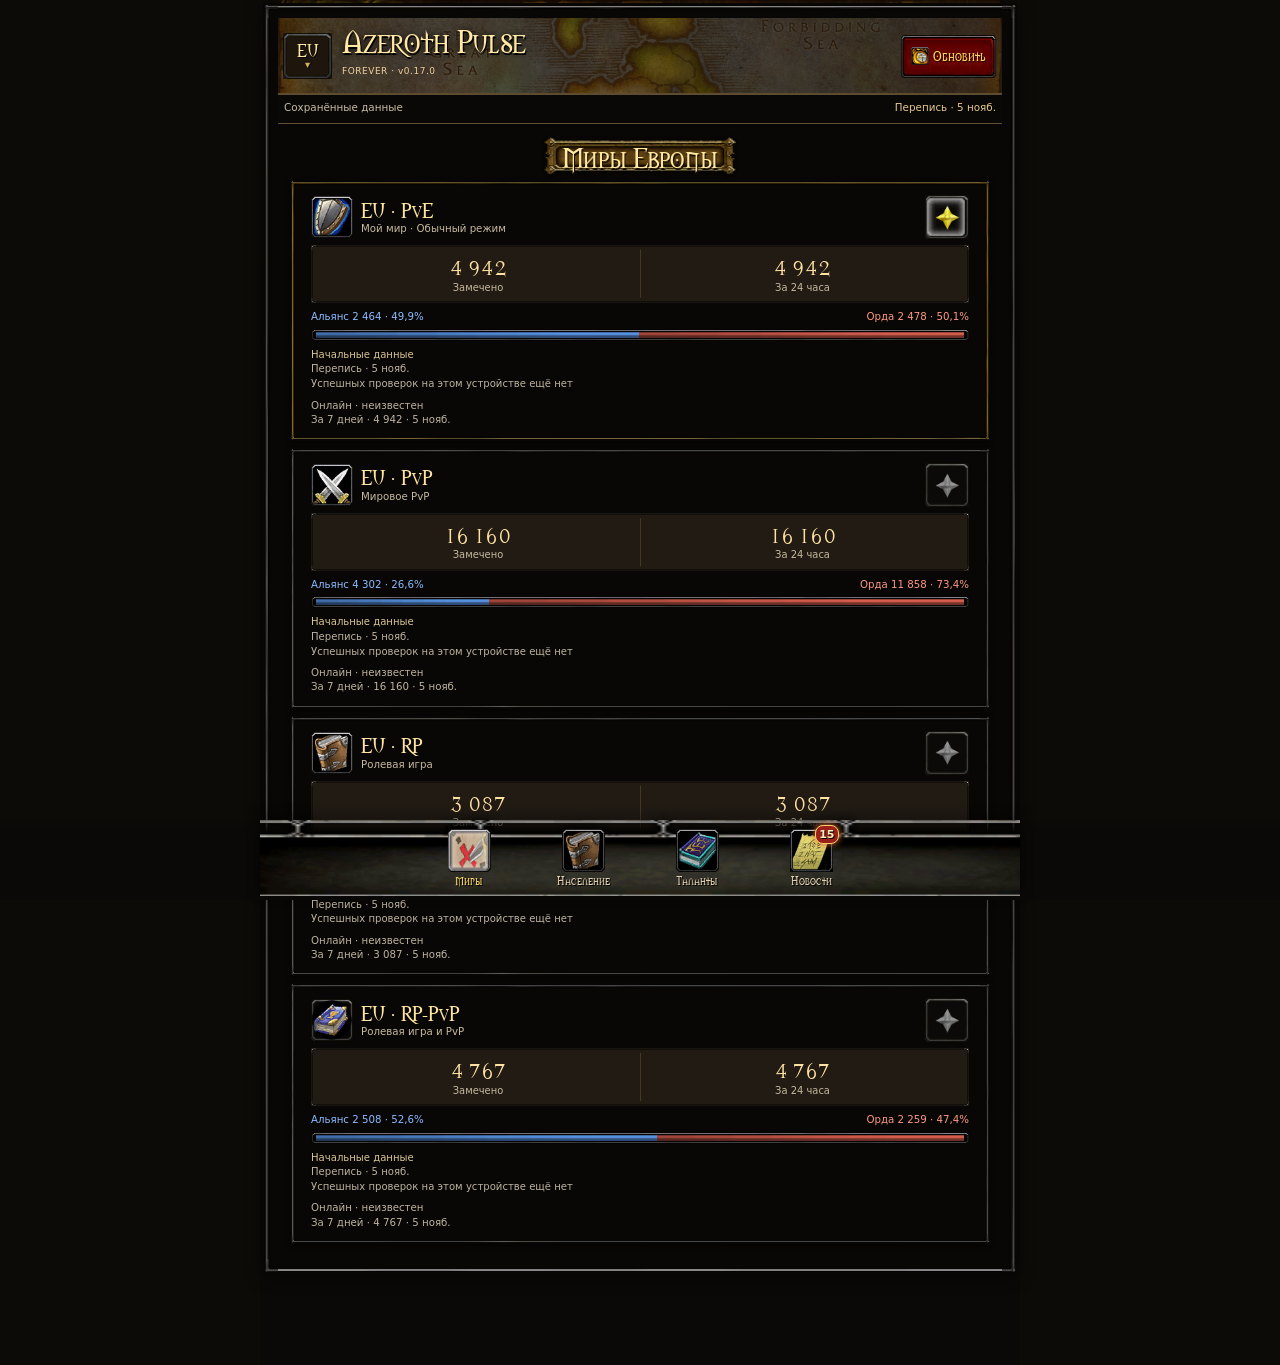
==== app/src/main/assets/ui/index.html @ b0b22b83 "Publish Azeroth Pulse 0.17.0 source and Android workflows" ====
<!doctype html>
<html lang="ru">
<head>
  <meta charset="utf-8">
  <meta name="viewport" content="width=device-width, initial-scale=1, viewport-fit=cover">
  <meta http-equiv="Content-Security-Policy" content="default-src 'none'; script-src 'self'; style-src 'self' 'unsafe-inline'; img-src 'self'; font-src 'self'; connect-src 'self'; base-uri 'none'; form-action 'none'">
  <meta name="theme-color" content="#100d0a">
  <title>Azeroth Pulse</title>
  <link rel="stylesheet" href="theme.css">
  <script defer src="talents.js"></script>
  <script defer src="app.js"></script>
</head>
<body>
  <div id="app" aria-live="off"></div>
  <noscript>Для экрана Azeroth Pulse нужен JavaScript.</noscript>
</body>
</html>
---- app/src/main/assets/ui/theme.css ----
@font-face {
  font-family: AzerothTitle;
  src: url(classic/morpheus.ttf) format('truetype');
  font-weight: 400;
  font-display: swap;
}
:root {
  color-scheme: dark;
  --gold: #ffcf46;
  --light-gold: #ffe8a3;
  --paper: #e7ddc8;
  --dim: #bfb3a0;
  --blue: #8bbcff;
  --red: #ff9981;
  --title: AzerothTitle, Georgia, serif;
  --window: url(classic/window-frame.png) 32 stretch;
  --tooltip: url(classic/tooltip-frame.png) 16 stretch;
  --button-up: url(classic/button-up.png) 6 12 fill stretch;
  --button-down: url(classic/button-down.png) 6 12 fill stretch;
  font: 14px/1.4 system-ui, sans-serif;
}
* { box-sizing: border-box; }
body { margin: 0; color: var(--paper); background: #0d0b08; }
button { font: inherit; color: inherit; cursor: pointer; border: 0; background: none; -webkit-tap-highlight-color: transparent; }
button:focus-visible { outline: 2px solid #f9d88a; outline-offset: 2px; }
button:disabled { cursor: default; }
h1,h2,h3,p { margin: 0; }
small { font-size: .79rem; }
#app { max-width: 760px; margin: auto; min-height: 100vh; padding: 3px 3px 91px; background: linear-gradient(#100b0770,#0b0908 440px),url(classic/azeroth-map.png) center top/auto 480px no-repeat; }
.game-window {
  border: 15px solid transparent; border-image: var(--window);
  background: #17130e url(classic/window-bg.png); background-clip: border-box;
  filter: drop-shadow(0 2px 8px #0009); min-height: calc(100vh - 96px);
}
.window-title {
  display: grid; grid-template-columns: 52px minmax(0,1fr) auto; align-items: center; gap: 7px;
  min-height: 74px; padding: 6px 5px; border-bottom: 2px solid #5e4c31;
  background: linear-gradient(90deg,#1a120b9c,#1a120bbc),url(classic/azeroth-map.png) center 44%/cover;
}
.window-title h1 { color: var(--light-gold); font: 400 clamp(1.35rem,5.8vw,2.16rem)/1.04 var(--title); text-shadow: 1px 2px #000,0 0 7px #000; }
.window-title p { margin-top: 4px; color: #efcea0; font-size: .64rem; letter-spacing: .1em; font-weight: 700; }
.region-toggle {
  display: flex; flex-direction: column; align-items: center; justify-content: center; gap: 2px;
  width: 49px; min-height: 46px; padding: 4px; background: #1e160d url(classic/slot.png) center/100% 100% no-repeat;
  color: var(--light-gold); font: 400 1.22rem/1 var(--title); text-shadow: 1px 1px #000;
}
.region-toggle span:last-child { color: #d8af60; font: .73rem/1 system-ui,sans-serif; }
.region-toggle[aria-expanded=true] { background-image: url(classic/slot-active.png),url(classic/slot.png); }
.region-menu { padding: 6px 8px 0; border-bottom: 1px solid #625031; background: #17130e url(classic/window-bg.png); }
.region-menu > p { color: #e4c88d; font-size: .77rem; text-align: center; }
.red-button,.chips button {
  display: inline-flex; align-items: center; justify-content: center; gap: 4px; min-height: 41px;
  padding: 2px 2px; border: 6px solid transparent; border-inline-width: 10px; border-image: var(--button-up);
  color: #ffda5b; font: 400 .99rem/1.04 var(--title); text-shadow: 1px 1px #260302; white-space: nowrap;
}
.red-button:active,.chips button:active { border-image: var(--button-down); }
.red-button:disabled { border-image: url(classic/button-disabled.png) 6 12 fill stretch; color: #b8ae99; }
.refresh { min-height: 44px; font-size: .91rem; padding-inline: 1px; }
.game-icon { display: block; width: 100%; height: 100%; object-fit: contain; }
.refresh .game-icon { width: 18px; height: 18px; }
.status-line { display: flex; justify-content: space-between; align-items: baseline; flex-wrap: wrap; gap: 2px 7px; min-height: 29px; padding: 5px 6px; border-bottom: 1px solid #625031; color: #c8bba1; background: #191510 url(classic/window-bg.png); font-size: .74rem; }
.status-line span:last-child { color: #e4c88d; }
.app-version { min-height:32px; padding:3px 0; color:#efcea0; font-size:.64rem; letter-spacing:.06em; text-align:left; }
.app-update-notice { margin:4px 5px; padding:5px 8px; border:1px solid #8a6c37; background:#302415; color:#ffdf92; }
.app-update-notice button { min-height:40px; text-align:left; font-size:.85rem; }
.data-freshness { margin:7px 0; color:var(--dim); font-size:.72rem; line-height:1.45; overflow-wrap:anywhere; }
.data-freshness p:first-child { color:#d9c594; }
.dialog-shade { position:fixed; z-index:20; inset:0; display:grid; align-items:center; justify-items:center; padding:12px; background:#000b; }
.app-dialog { width:min(100%,560px); max-height:calc(100dvh - 24px); overflow:auto; padding:8px; }
.dialog-title { display:flex; align-items:center; justify-content:space-between; gap:8px; }
.dialog-title h2,.app-dialog h3 { color:var(--light-gold); font:400 1.5rem/1.2 var(--title); }
.app-dialog h3 { margin-top:12px; }
.app-dialog > p { margin:7px 0; }
.app-release-notes { margin:10px 0; white-space:pre-wrap; overflow-wrap:anywhere; line-height:1.5; }
.dialog-actions { display:flex; flex-wrap:wrap; gap:6px; margin:8px 0; }
.dialog-actions button { min-height:44px; white-space:normal; }
.talent-change-log summary { padding:7px 0; cursor:pointer; color:var(--light-gold); }
.talent-change-log > p { margin:6px 0; }
.talent-change-entry { border-top:1px solid #625031; margin-top:8px; padding-top:8px; overflow-wrap:anywhere; }
.talent-change-entry h3 { color:#e9ca8a; font-size:1rem; }
.talent-change-entry ul { padding-left:20px; margin:7px 0; }
.talent-change-entry li + li { margin-top:6px; }
main { padding: 6px 5px 8px; }
.section-head { text-align: center; padding: 4px 0 2px; }
.section-head h2 {
  display: inline-flex; align-items: center; justify-content: center; min-height: 44px; padding: 5px 22px;
  background: url(classic/gold-title.png) center/100% 100% no-repeat;
  color: var(--light-gold); font: 400 clamp(1.4rem,5.4vw,1.9rem)/1.1 var(--title); text-shadow: 1px 2px #171006;
}
.section-head p { color: #c9b898; font-size: .76rem; margin-top: 2px; }
.chips { display: grid; grid-auto-flow: column; grid-auto-columns: minmax(0,1fr); gap: 2px; margin: 4px 0 7px; padding: 2px; }
.chips button { min-height: 43px; padding-inline: 0; border-inline-width: 7px; font-size: .89rem; filter: brightness(.78); }
.chips button[aria-pressed=true] { color: #fff0a8; border-image: var(--button-down); filter: brightness(1.12); outline: 1px solid #d5a54b77; outline-offset: -3px; }
.panel {
  margin: 0 0 7px; padding: 5px 6px 4px; border: 10px solid transparent; border-image: var(--window);
  background: #141210 url(classic/window-bg.png); background-clip: border-box; filter: drop-shadow(0 2px 2px #0008);
}
.panel.featured { border-image: url(classic/gold-frame.png) 32 stretch; }
.realm-head { display: flex; align-items: center; gap: 8px; padding-bottom: 6px; }
.realm-heading { flex: 1; min-width: 0; }
.realm-heading h3,.roster-title h3 { color: #ffe4a0; font: 400 1.42rem/1.1 var(--title); text-shadow: 1px 2px #090604; }
.realm-heading small { display: block; color: #c7b99e; font-size: .73rem; line-height: 1.25; margin-top: 3px; }
.medal { display: block; flex: 0 0 42px; width: 42px; height: 42px; background: url(classic/slot.png) center/100% 100%; }
.favorite { position: relative; display: grid; place-items: center; flex: 0 0 44px; width: 44px; height: 44px; padding: 7px; background: #0c0a08 url(classic/slot.png) center/100% 100% no-repeat; }
.favorite .game-icon { width: 25px; height: 25px; filter: grayscale(1) brightness(.64); }
.favorite[aria-pressed=true] .game-icon { filter: none; }
.favorite[aria-pressed=true]::after { content: ''; position: absolute; inset: -1px; pointer-events: none; background: url(classic/slot-active.png) center/100% 100% no-repeat; mix-blend-mode: screen; opacity: .72; }
.stat-grid { display: grid; grid-template-columns: repeat(2,minmax(0,1fr)); border: 5px solid transparent; border-image: var(--tooltip); background: #31291e url(classic/tooltip-bg.png); background-blend-mode: multiply; background-clip: border-box; }
.stat { padding: 5px 2px; text-align: center; }
.stat + .stat { border-left: 1px solid #473821; }
.stat strong { display: block; color: #ffe1a2; font: 400 clamp(1.12rem,5.3vw,1.58rem)/1 var(--title); font-variant-numeric: tabular-nums; }
.stat span { display: block; color: #c6b99e; font-size: .71rem; line-height: 1.19; margin-top: 4px; }
.factions { margin-top: 7px; }
.faction-labels { display: flex; justify-content: space-between; flex-wrap: wrap; gap: 3px 5px; font-size: .73rem; }
.alliance { color: var(--blue); }.horde { color: var(--red); }
.meter,.roster-track { display: flex; border: 3px solid transparent; border-inline-width: 5px; border-image: url(classic/status-frame.png) 5 7 fill stretch; margin-top: 4px; background: #080705; }
.meter { height: 12px; }
.meter span,.roster-track span { background-image: url(classic/status-bar.png); background-size: 100% 100%; background-blend-mode: multiply; }
.meter span:first-child { background-color: #62a7ff; }.meter span:last-child { background-color: #f36b57; }
.panel-foot { display: flex; justify-content: space-between; align-items: center; flex-wrap: wrap; gap: 3px; margin-top: 6px; }
.panel-foot small,.fine { color: var(--dim); font-size: .73rem; }
.panel-foot .red-button { min-height: 44px; }
.eyebrow { font-size: .67rem; letter-spacing: .045em; font-weight: 800; }
.roster { list-style: none; padding: 0; margin: 5px 0 0; }
.class-icon { display: block; width: 25px; height: 25px; flex: 0 0 25px; background: url(classic/slot.png) center/100% 100%; }
.class-icon[class*="class-"]:not([class="class-icon"]) { background-image: url(classic/class-atlas.png); background-size: 400% 400%; }
.class-warrior { background-position: 0 0; }.class-mage { background-position: 33.333% 0; }.class-rogue { background-position: 66.667% 0; }.class-druid { background-position: 100% 0; }
.class-hunter { background-position: 0 33.333%; }.class-shaman { background-position: 33.333% 33.333%; }.class-priest { background-position: 66.667% 33.333%; }.class-warlock { background-position: 100% 33.333%; }.class-paladin { background-position: 0 66.667%; }
.roster-title { display: flex; gap: 5px; justify-content: space-between; align-items: baseline; margin: 0 0 3px; }
.roster-title span { text-align: right; font-size: .74rem; color: #d9bd87; }
.roster li { display: flex; align-items: center; gap: 6px; border-bottom: 1px solid #423423; background: #30271d url(classic/tooltip-bg.png); background-blend-mode: multiply; padding: 5px; }
.roster li:nth-child(even) { background-color: #443725; }
.roster-entry { flex: 1; min-width: 0; }
.roster-label { display: flex; gap: 5px; justify-content: space-between; align-items: baseline; font-size: .84rem; }
.roster-label strong { color: #ffda8d; font-variant-numeric: tabular-nums; white-space: nowrap; }
.roster-label small { color: var(--dim); margin-left: 5px; font-size: .71rem; }
.roster-track { height: 9px; margin-top: 2px; border-width: 2px 4px; }
.roster-track span { display: block; height: 100%; }
.estimate { margin-top: 7px; }
.nav { position: fixed; z-index: 5; inset: auto 0 0; padding: 0 3px max(4px,env(safe-area-inset-bottom)); background: linear-gradient(transparent,#0a0907 15%); }
.action-bar {
  isolation: isolate; position: relative; display: flex; justify-content: center; gap: 2px; max-width: 760px; min-height: 76px; margin: auto;
  padding: 6px clamp(8px,3vw,32px) 5px; background: url(classic/menu-bar.png) center/100% 100% no-repeat;
  filter: drop-shadow(0 -3px 6px #000c);
}
.nav button { display: flex; align-items: center; justify-content: center; flex-direction: column; gap: 3px; flex: 1 1 0; min-width: 0; max-width: 112px; min-height: 62px; color: #e1cfae; font: 400 .79rem/1.08 var(--title); text-shadow: 1px 1px #000; padding: 1px 0 2px; }
.action-icon { position: relative; display: block; width: 43px; height: 43px; background-size: cover; background-position: center; background-repeat: no-repeat; filter: brightness(.82); }
.action-icon.icon-worlds { background-image: url(classic/map.png); }
.action-icon.icon-roster { background-image: url(classic/book.png); }
.action-icon.icon-news { background-image: url(classic/news.png); }
.action-icon.icon-talents { background-image: url(classic/talents.png); }
.action-icon:has(.news-badge) { filter: none; }
.news-badge { position: absolute; z-index: 2; top: -4px; right: -6px; display: grid; place-items: center; min-width: 19px; height: 19px; padding: 0 3px; border: 1px solid #ffcf69; border-radius: 8px; background: #9a2119; color: #fff0bc; box-shadow: 0 0 6px #d96c30; font: 700 11px/1 system-ui,sans-serif; }
.news-card h3 { margin: 3px 0; color: #ffe4a0; font: 400 1.37rem/1.13 var(--title); }
.news-summary { margin: 4px 0; }
.news-card button,.translation-panel button { margin-top: 4px; min-height: 44px; }
.news-reader { margin-top: 8px; padding-top: 8px; border-top: 1px solid #5e4c31; }
.article-text { margin: 8px 0 2px; line-height: 1.5; overflow-wrap: anywhere; }
.article-text p,.article-text blockquote { margin: 0 0 .65em; }
.article-text h4 { margin: .75em 0 .35em; color: var(--light-gold); font: 400 1.2rem/1.2 var(--title); }
.article-text blockquote { padding-inline-start: .7em; border-inline-start: 2px solid #765b35; }
.article-text .article-bullet { position: relative; margin-inline-start: 1em; }
.article-bullet::before { content: '•'; position: absolute; left: -.85em; color: #d7b16c; }
.article-bullet[data-depth="1"] { padding-inline-start: 1em; }
.article-bullet[data-depth="2"],.article-bullet[data-depth="3"] { padding-inline-start: 2em; }
.article-bullet[data-depth="1"]::before { left: .15em; }
.article-bullet[data-depth="2"]::before,.article-bullet[data-depth="3"]::before { left: 1.15em; }
.article-row { padding: .3em .45em; background: #2a2016; color: #edcb90; }
.translation-panel small { display: block; color: var(--dim); }
.news-empty { text-align: center; padding: 12px; }
.nav button[aria-current=page] { color: #ffdb69; }
.nav button[aria-current=page] .action-icon { filter: none; }
.nav button[aria-current=page] .action-icon::after { content: ''; position: absolute; inset: -3px; background: url(classic/slot-active.png) center/100% 100% no-repeat; mix-blend-mode: screen; opacity: .6; }
.talent-classes { display: grid; grid-template-columns: repeat(3,minmax(0,1fr)); gap: 4px; margin: 4px 0 8px; }
.talent-classes button,.talent-options button {
  min-height: 42px; padding: 4px; border: 1px solid #53432c; border-radius: 3px;
  background: #231a10 url(classic/window-bg.png); color: #e6d6b7;
}
.talent-classes button { display: flex; flex-direction: column; align-items: center; justify-content: center; gap: 3px; font-size: .77rem; }
.talent-classes button[aria-pressed="true"],.talent-options button[aria-pressed="true"] {
  border-color: #a47a36; background-color: #3b2812; background-blend-mode: screen; color: #ffdf85; box-shadow: inset 0 0 7px #674214;
}
.talent-goals .chips { display: grid; grid-template-columns: repeat(2,minmax(0,1fr)); grid-auto-flow: row; }
.talent-build h3 { font: 400 1.5rem/1.1 var(--title); color: var(--light-gold); margin-bottom: 3px; }
.talent-build header p { color: #d7b770; font-size: .81rem; }
.talent-note { margin: 8px 0; }
.talent-options { display: grid; gap: 4px; margin-top: 8px; }
.talent-options button { text-align: left; padding: 5px 8px; }
.talent-options small { color: #d7b770; margin-left: .3em; }
.talent-level { display: flex; align-items: center; justify-content: space-between; flex-wrap: wrap; gap: 6px; margin: 8px 0; padding-top: 8px; border-top: 1px solid #5e4c31; }
.talent-stepper { display: inline-flex; gap: 4px; }
.talent-stepper button,.talent-stepper select {
  min-width: 42px; min-height: 42px; border: 1px solid #765e39; border-radius: 3px; background: #20170d; color: #ffe49c; font: 700 1rem system-ui,sans-serif; text-align: center;
}
.talent-stepper button:disabled { opacity: .48; }
.talent-next { display: grid; gap: 5px; }
.talent-step { display: flex; align-items: center; gap: 8px; padding: 5px; background: #2b1d10; border: 1px solid #654b2a; border-radius: 3px; text-align: left; }
.talent-step small,.talent-tip small { display: block; color: var(--dim); }
.talent-step em { color: #ffcc70; font-style: normal; white-space: nowrap; }
.talent-tree .chips button { flex-direction: column; gap: 2px; white-space: normal; font-size: .88rem; }
.talent-tree .chips small { color: #ffe2a0; }
.talent-grid {
  --row-height: 51px;
  display: grid; position: relative; isolation: isolate; grid-template-columns: 22px repeat(4,minmax(0,1fr)); grid-template-rows: repeat(var(--rows),var(--row-height));
  margin: 0 auto; max-width: 400px; background: radial-gradient(ellipse at top,#423019,#1a120b 75%);
  border: 1px solid #523f27; border-radius: 3px;
}
.talent-grid svg { position: absolute; pointer-events: none; inset: 0 0 0 22px; width: calc(100% - 22px); height: 100%; z-index: -1; }
.talent-grid path { fill: none; stroke: #796344; stroke-width: 2; vector-effect: non-scaling-stroke; }
.talent-grid path.learned { stroke: #deb564; }
.talent-tier { grid-column: 1; grid-row: var(--row); place-self: center; color: #cab489; font-size: .7rem; }
.talent-node {
  position: relative; grid-column: var(--col); grid-row: var(--row); place-self: center;
  display: grid; place-items: center; width: 44px; height: 44px; padding: 2px; border: 2px solid #5a5040; border-radius: 4px; background: #130e09;
}
.talent-sprite {
  display: block; flex: 0 0 34px; width: 34px; height: 34px; background: url(classic/talent-atlas.png) no-repeat;
  background-size: var(--atlas-cols) var(--atlas-rows); background-position: var(--icon-x) var(--icon-y); border-radius: 2px;
}
.talent-sprite.empty { background: url(classic/slot.png) center/cover; }
.talent-node:not(.learned):not(.up-next) .talent-sprite { filter: grayscale(.86) brightness(.65); }
.talent-node.learned { border-color: #d3a54e; }
.talent-node.up-next,.talent-node[aria-pressed="true"] { outline: 2px solid #fff0ae; outline-offset: 1px; }
.talent-rank { position: absolute; right: -2px; bottom: -2px; padding: 0 2px; border: 1px solid #665337; background: #110d08; color: #e2cfad; font: 700 10px/1.2 system-ui,sans-serif; }
.talent-node.learned .talent-rank { color: #ffe088; }
.talent-tip { margin-top: 7px; padding: 7px; border: 1px solid #725631; background: #21170e; }
.talent-tip strong { color: #ffe29a; }
.talent-tip p,.talent-hint { margin-top: 4px; }
.talent-effect { margin-top: 7px; }
.talent-effect + .talent-effect { padding-top: 6px; border-top: 1px solid #503d24; }
.talent-effect p { margin-top: 2px; white-space: pre-line; overflow-wrap: anywhere; }
.talent-path { margin-top: 8px; }
.talent-path summary,.talent-popularity summary { min-height: 36px; padding: 7px 2px; color: #ffe29a; cursor: pointer; }
.talent-path ol,.talent-popularity ul { list-style: none; margin: 5px 0; padding: 0; }
.talent-path li,.talent-popularity li { display: flex; align-items: baseline; gap: 6px; justify-content: space-between; padding: 4px 3px; border-top: 1px solid #503d24; }
.talent-path li > span { color: #d9b875; min-width: 1.5em; }
.talent-path li > strong { flex: 1; }
.talent-path li.up-next { background: #3c2a13; }
.talent-popularity b { color: #ffd981; flex: 0 0 auto; }
@media (min-width: 600px) { main { padding-inline: 12px; } .panel { padding-inline: 11px; } }
@media (max-width: 350px) {
  .game-window { border-width: 11px; }
  .window-title { grid-template-columns: 43px minmax(0,1fr) auto; gap: 6px; padding-inline: 3px; }
  .region-toggle { width: 43px; min-height: 44px; }
  .refresh { border-inline-width: 6px; }
  main { padding-inline: 3px; }
  .panel { border-width: 8px; padding-inline: 4px; }
  .chips { padding: 0; }
  .chips button { font-size: .81rem; border-inline-width: 5px; }
  .action-icon { width: 38px; height: 38px; }
  .nav button { font-size: .71rem; }
}
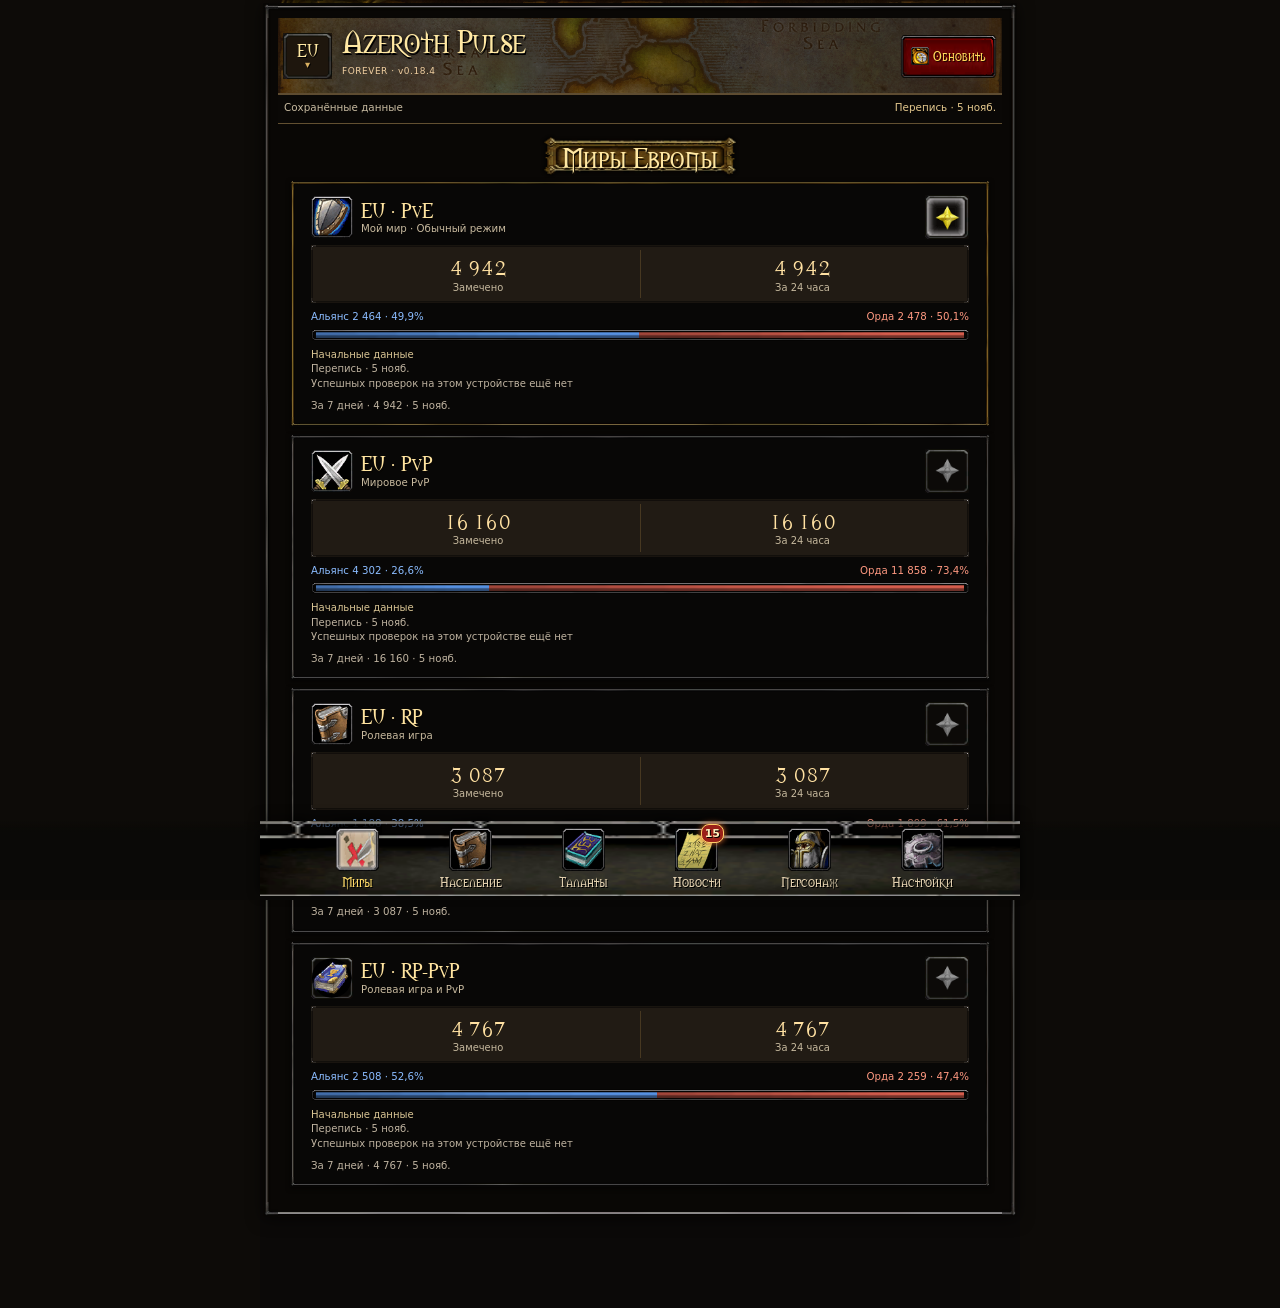
==== commit 252cbeb0: "Release Azeroth Pulse for WoW Forever 0.18.4" ====
--- a/app/src/main/assets/ui/index.html
+++ b/app/src/main/assets/ui/index.html
@@ -7,6 +7,7 @@
   <meta name="theme-color" content="#100d0a">
   <title>Azeroth Pulse</title>
   <link rel="stylesheet" href="theme.css">
+  <script defer src="profile.js"></script>
   <script defer src="talents.js"></script>
   <script defer src="app.js"></script>
 </head>
--- a/app/src/main/assets/ui/theme.css
+++ b/app/src/main/assets/ui/theme.css
@@ -37,6 +37,7 @@
   min-height: 74px; padding: 6px 5px; border-bottom: 2px solid #5e4c31;
   background: linear-gradient(90deg,#1a120b9c,#1a120bbc),url(classic/azeroth-map.png) center 44%/cover;
 }
+.window-title.personal-title { grid-template-columns:minmax(0,1fr) auto; padding-inline:8px; }
 .window-title h1 { color: var(--light-gold); font: 400 clamp(1.35rem,5.8vw,2.16rem)/1.04 var(--title); text-shadow: 1px 2px #000,0 0 7px #000; }
 .window-title p { margin-top: 4px; color: #efcea0; font-size: .64rem; letter-spacing: .1em; font-weight: 700; }
 .region-toggle {
@@ -139,16 +140,19 @@
 .estimate { margin-top: 7px; }
 .nav { position: fixed; z-index: 5; inset: auto 0 0; padding: 0 3px max(4px,env(safe-area-inset-bottom)); background: linear-gradient(transparent,#0a0907 15%); }
 .action-bar {
-  isolation: isolate; position: relative; display: flex; justify-content: center; gap: 2px; max-width: 760px; min-height: 76px; margin: auto;
-  padding: 6px clamp(8px,3vw,32px) 5px; background: url(classic/menu-bar.png) center/100% 100% no-repeat;
+  isolation: isolate; position: relative; display: flex; justify-content: center; gap: 1px; max-width: 760px; min-height: 72px; margin: auto;
+  padding: 6px clamp(2px,1.4vw,22px) 5px; background: url(classic/menu-bar.png) center/100% 100% no-repeat;
   filter: drop-shadow(0 -3px 6px #000c);
 }
-.nav button { display: flex; align-items: center; justify-content: center; flex-direction: column; gap: 3px; flex: 1 1 0; min-width: 0; max-width: 112px; min-height: 62px; color: #e1cfae; font: 400 .79rem/1.08 var(--title); text-shadow: 1px 1px #000; padding: 1px 0 2px; }
-.action-icon { position: relative; display: block; width: 43px; height: 43px; background-size: cover; background-position: center; background-repeat: no-repeat; filter: brightness(.82); }
+.nav button { display: flex; align-items: center; justify-content: center; flex-direction: column; gap: 4px; flex: 1 1 0; min-width: 0; max-width: 112px; min-height: 59px; color: #e1cfae; font: 400 clamp(9px,2.75vw,13px)/1.1 var(--title); text-shadow: 1px 1px #000; padding: 1px 0 2px; }
+.nav button > span:last-child { white-space:nowrap; }
+.action-icon { position: relative; display: block; width: clamp(34px,9.7vw,43px); aspect-ratio:1; background-size: cover; background-position: center; background-repeat: no-repeat; filter: brightness(.82); }
 .action-icon.icon-worlds { background-image: url(classic/map.png); }
 .action-icon.icon-roster { background-image: url(classic/book.png); }
 .action-icon.icon-news { background-image: url(classic/news.png); }
 .action-icon.icon-talents { background-image: url(classic/talents.png); }
+.action-icon.icon-character { background-image:url(classic/character.png); }
+.action-icon.icon-settings { background-image:url(classic/settings.png); }
 .action-icon:has(.news-badge) { filter: none; }
 .news-badge { position: absolute; z-index: 2; top: -4px; right: -6px; display: grid; place-items: center; min-width: 19px; height: 19px; padding: 0 3px; border: 1px solid #ffcf69; border-radius: 8px; background: #9a2119; color: #fff0bc; box-shadow: 0 0 6px #d96c30; font: 700 11px/1 system-ui,sans-serif; }
 .news-card h3 { margin: 3px 0; color: #ffe4a0; font: 400 1.37rem/1.13 var(--title); }
@@ -247,6 +251,86 @@
   .panel { border-width: 8px; padding-inline: 4px; }
   .chips { padding: 0; }
   .chips button { font-size: .81rem; border-inline-width: 5px; }
-  .action-icon { width: 38px; height: 38px; }
-  .nav button { font-size: .71rem; }
-}
+}
+.text-button { color:#efcf8d; min-height:44px; padding:6px; text-decoration:underline; white-space:normal; }
+.unread-label { display:inline-block; color:#ffe18c; font-size:.76rem; padding:2px 5px; border:1px solid #8a662e; }
+.news-save { margin-left:5px; font-size:.82rem; }
+.settings-panel .chips { grid-auto-flow:row; grid-template-columns:repeat(2,minmax(0,1fr)); }
+.app-dialog h3,.settings-panel h3 { margin:8px 0 6px; }
+.app-dialog progress { width:100%; height:18px; accent-color:#c89e42; }
+.character-card h3,.character-search h3 { font:400 1.5rem/1.2 var(--title); color:var(--light-gold); overflow-wrap:anywhere; }
+.character-identity { display:flex; align-items:center; gap:10px; margin-bottom:8px; }
+.character-identity > div { min-width:0; }
+.character-avatar { flex:0 0 64px; width:64px; height:64px; border:2px solid #9e7a3e; background:#22180f; }
+.character-identity p { font-size:.84rem; margin-top:3px; }
+.character-guild { color:#dbb9ef; margin-bottom:7px; overflow-wrap:anywhere; }
+.character-search label { display:block; font-size:.85rem; margin-bottom:4px; }
+.character-search-row { display:flex; flex-wrap:wrap; gap:6px; margin:6px 0; }
+.character-search-row input { width:100%; min-width:0; min-height:46px; border:1px solid #ae8645; background:#130e09; color:#f1e2c7; border-radius:3px; padding:8px; font:inherit; }
+.character-search-row button { flex:1; }
+.character-result { display:flex; align-items:center; gap:8px; width:100%; text-align:left; border-top:1px solid #685130; padding:9px 2px; min-height:64px; }
+.character-result img { flex:0 0 44px; border:1px solid #806437; }
+.character-result span { min-width:0; overflow-wrap:anywhere; }
+.character-result strong,.character-result small,.character-list small { display:block; }
+.character-result small { color:var(--dim); margin-top:4px; }
+.character-error { color:#ffb19a; overflow-wrap:anywhere; }
+.character-list { display:flex; gap:5px; overflow:auto; padding:5px 0; }
+.character-list button { flex:0 0 auto; max-width:85%; min-height:52px; padding:6px 10px; background:#2c2115; border:1px solid #785d35; text-align:left; }
+.character-list button[aria-pressed=true] { border-color:#ffcf69; color:var(--light-gold); }
+.character-level { color:#e8c583; font-size:.85rem; margin-bottom:8px; }
+.paper-doll {
+  --gear-size: clamp(36px,11vw,48px);
+  display:grid; grid-template-columns:var(--gear-size) minmax(0,1fr) var(--gear-size);
+  gap:5px; padding:6px; border:1px solid #81623b;
+  background:#160f09 url(classic/window-bg.png); box-shadow:inset 0 0 0 2px #0b0704;
+}
+.gear-rail { display:grid; gap:4px; }
+.character-stage {
+  position:relative; min-width:0; border:1px solid #62492a; overflow:hidden;
+  background:radial-gradient(ellipse at 50% 38%,#8b6638 0%,#41301e 50%,#130e0a 88%);
+  box-shadow:inset 0 0 12px 4px #130d08;
+}
+.character-render { position:absolute; inset:0; width:100%; height:100%; padding:8px 4px; object-fit:contain; filter:drop-shadow(2px 4px 4px #0d0806); }
+.character-render.render-portrait { inset:50% auto auto 50%; width:64%; height:auto; max-width:100px; padding:0; transform:translate(-50%,-50%); }
+.gear-slot {
+  --item-color:#827157;
+  position:relative; display:grid; place-items:center; width:var(--gear-size); height:var(--gear-size);
+  padding:3px; overflow:hidden; border:1px solid #65503a; border-radius:3px;
+  background:#0c0907 url(classic/slot.png) center/100% 100% no-repeat;
+}
+.gear-slot .game-icon { width:62%; height:62%; object-fit:contain; opacity:.42; filter:grayscale(1); }
+.gear-slot.equipped { border-color:var(--item-color); }
+.gear-slot[aria-pressed=true] { outline:2px solid #f9d88a; outline-offset:-2px; }
+.gear-slot .gear-icon { position:absolute; inset:2px; display:block; width:calc(100% - 4px); height:calc(100% - 4px); border-radius:2px; object-fit:cover; }
+.gear-slot .gear-icon[hidden] { display:none; }
+.gear-slot.has-transmog::after { content:''; position:absolute; top:3px; right:3px; width:7px; height:7px; border:1px solid #3e1455; border-radius:50%; background:#e3a7ff; }
+.gear-transmog { color:#e3b5ff; font-size:.86rem; }
+.gear-note { grid-column:1/-1; text-align:center; }
+.gear-weapons { grid-column:1/-1; display:flex; flex-wrap:wrap; justify-content:center; gap:5px; }
+#gear-tooltip { grid-column:1/-1; }
+#gear-tooltip:empty { display:none; }
+.quality-poor { --item-color:#9d9d9d; }
+.quality-common { --item-color:#fff2d9; }
+.quality-uncommon { --item-color:#62d455; }
+.quality-rare { --item-color:#78b5ff; }
+.quality-epic { --item-color:#c99bff; }
+.quality-legendary { --item-color:#ff9d43; }
+.quality-artifact,.quality-heirloom { --item-color:#e6c27f; }
+.gear-tooltip { padding:7px; border:1px solid #9c7b45; background:#110d09 url(classic/tooltip-bg.png); box-shadow:inset 0 0 0 2px #070503; overflow-wrap:anywhere; scroll-margin-bottom:96px; }
+.gear-tooltip-title { display:flex; justify-content:space-between; align-items:center; gap:8px; }
+.gear-tooltip-title strong { color:var(--item-color,#f7e0a0); }
+.gear-tooltip-title button { min-width:36px; min-height:36px; font-size:1.25rem; color:#f0c774; }
+.gear-bonus { color:#91df78; font-size:.86rem; }
+.character-attributes { margin-top:8px; padding:7px; border:1px solid #755630; background:#21170d url(classic/window-bg.png); }
+.character-card .character-attributes h3 { font-size:1.12rem; }
+.attribute-groups { display:grid; grid-template-columns:repeat(auto-fit,minmax(min(100%,max(110px,8rem)),1fr)); gap:8px; }
+.attribute-groups h4 { margin:5px 0 0; color:#e7bc77; font-size:.84rem; }
+.attribute-groups .character-data { margin:4px 0 0; font-size:.82rem; }
+.attribute-groups .character-data li { padding:3px 1px; }
+.character-data { list-style:none; margin:5px 0; padding:0; }
+.character-data li { display:flex; align-items:baseline; justify-content:space-between; gap:8px; padding:6px 2px; border-top:1px solid #503d24; }
+.character-data li span { min-width:0; overflow-wrap:anywhere; }
+.character-data b { color:var(--light-gold); flex-shrink:0; }
+.character-footer { display:flex; align-items:center; flex-wrap:wrap; justify-content:space-between; gap:6px; margin-top:8px; }
+.character-manage { display:flex; flex-wrap:wrap; justify-content:space-between; gap:5px; margin:10px 0; }
+@media (prefers-reduced-motion:reduce) { * { scroll-behavior:auto !important; } }
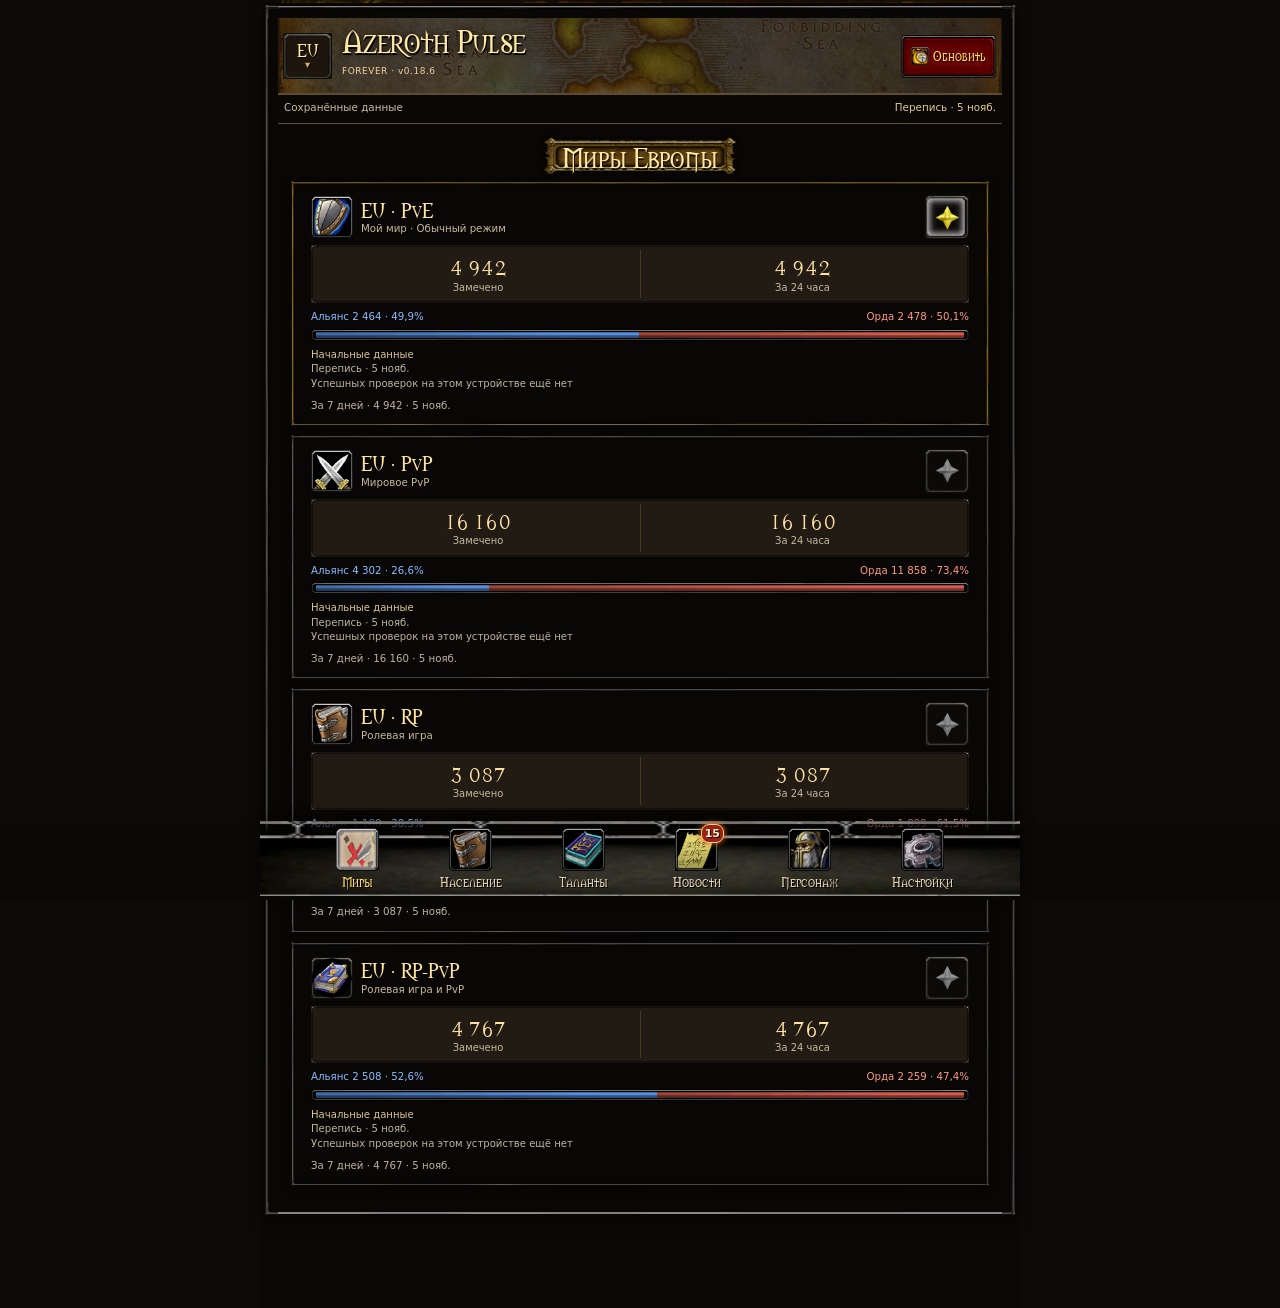
==== commit 4a32f8a6: "Release Azeroth Pulse 0.18.6 with five themes" ====
--- a/app/src/main/assets/ui/index.html
+++ b/app/src/main/assets/ui/index.html
@@ -7,6 +7,7 @@
   <meta name="theme-color" content="#100d0a">
   <title>Azeroth Pulse</title>
   <link rel="stylesheet" href="theme.css">
+  <link rel="stylesheet" href="appearance.css">
   <script defer src="profile.js"></script>
   <script defer src="talents.js"></script>
   <script defer src="app.js"></script>
--- a/app/src/main/assets/ui/appearance.css
+++ b/app/src/main/assets/ui/appearance.css
@@ -0,0 +1,184 @@
+.theme-options { display:grid; grid-template-columns:repeat(auto-fit,minmax(min(100%,130px),1fr)); gap:6px; margin:4px 0 12px; }
+.theme-choice {
+  display:grid; grid-template-columns:28px minmax(0,1fr); align-items:center; gap:7px; min-height:62px;
+  padding:7px; border:1px solid #65513b; border-radius:6px; background:#231b13; text-align:left; overflow-wrap:anywhere;
+}
+.theme-choice strong,.theme-choice small { display:block; }
+.theme-choice strong { font-size:.91rem; }
+.theme-choice small { color:var(--dim); font-size:.72rem; line-height:1.25; }
+.theme-choice[aria-pressed=true] { border-color:var(--gold); outline:1px solid var(--gold); outline-offset:-2px; }
+.theme-swatch { width:28px; height:28px; border:1px solid var(--swatch-accent); border-radius:5px; background:linear-gradient(135deg,var(--swatch-page) 54%,var(--swatch-accent) 55% 70%,var(--swatch-card) 71%); }
+.theme-choice[data-value=classic] { --swatch-page:#1d130c; --swatch-card:#4d2312; --swatch-accent:#d1a95b; }
+.theme-choice[data-value=royal] { --swatch-page:#10141b; --swatch-card:#292e37; --swatch-accent:#e8c579; }
+.theme-choice[data-value=modern] { --swatch-page:#101522; --swatch-card:#253554; --swatch-accent:#a294f1; }
+.theme-choice[data-value=parchment] { --swatch-page:#fff7e5; --swatch-card:#ead8b4; --swatch-accent:#805928; }
+.theme-choice[data-value=contrast] { --swatch-page:#000; --swatch-card:#202020; --swatch-accent:#ffdf5d; }
+
+[data-theme] {
+  --theme-page:#10141e; --theme-card:#192230; --theme-inset:#222d3d; --theme-active:#302955;
+  --theme-border:#46536a; --theme-line:#394657; --theme-stage:#354663;
+  --paper:#f1f4fa; --dim:#c4cedd; --gold:#b8aaff; --light-gold:#ded6ff; --blue:#86baff; --red:#ffa0aa;
+  --title:system-ui,sans-serif;
+  --theme-radius:14px;
+}
+[data-theme=royal] {
+  --theme-page:#0c1015; --theme-card:#171c23; --theme-inset:#21262e; --theme-active:#30291e;
+  --theme-border:#806b47; --theme-line:#41454c; --theme-stage:#434352;
+  --paper:#f4f0e7; --dim:#c5c8ce; --gold:#e7be6b; --light-gold:#f4dc9a;
+  --title:Georgia,serif; --theme-radius:10px;
+}
+[data-theme=parchment] {
+  color-scheme:light;
+  --theme-page:#efe1c5; --theme-card:#fff8e8; --theme-inset:#f4e6cb; --theme-active:#e9d5af;
+  --theme-border:#a08454; --theme-line:#cab58e; --theme-stage:#71614e;
+  --paper:#2b2217; --dim:#544634; --gold:#795017; --light-gold:#65400e; --blue:#174f87; --red:#922b38;
+  --title:Georgia,serif; --theme-radius:8px;
+}
+[data-theme=contrast] {
+  --theme-page:#000; --theme-card:#101010; --theme-inset:#171717; --theme-active:#26220f;
+  --theme-border:#adb7bf; --theme-line:#737b84; --theme-stage:#363636;
+  --paper:#fff; --dim:#edf2f6; --gold:#ffdf5d; --light-gold:#fff3ad; --blue:#9bd7ff; --red:#ffa7ad;
+  --theme-radius:4px;
+}
+
+[data-theme] body { background:var(--theme-page); }
+[data-theme] #app { padding:0 0 85px; background:var(--theme-page); }
+[data-theme] .game-window { border:0; background:transparent; filter:none; }
+[data-theme] main { padding:8px clamp(9px,2.8vw,18px) 10px; }
+[data-theme] .window-title {
+  grid-template-columns:auto minmax(0,1fr) auto; gap:7px; min-height:72px; padding:8px clamp(9px,2.8vw,18px);
+  border-bottom:1px solid var(--theme-line); background:var(--theme-card);
+}
+[data-theme] .window-title.personal-title { grid-template-columns:minmax(0,1fr) auto; }
+[data-theme] .window-title h1 { color:var(--paper); font-weight:750; font-size:clamp(1rem,4.8vw,1.9rem); text-shadow:none; }
+[data-theme] .app-version { color:var(--dim); letter-spacing:.035em; }
+[data-theme] .region-toggle {
+  flex-direction:row; gap:4px; width:auto; min-width:44px; min-height:44px; padding:5px;
+  border:1px solid var(--theme-border); border-radius:9px; background:var(--theme-inset); color:var(--paper);
+  font:700 .9rem/1 system-ui,sans-serif; text-shadow:none;
+}
+[data-theme] .region-toggle span:last-child { color:var(--light-gold); }
+[data-theme] :is(.region-menu,.status-line) { padding-inline:clamp(9px,2.8vw,18px); border-color:var(--theme-line); background:var(--theme-card); color:var(--dim); }
+[data-theme] :is(.region-menu > p,.status-line span:last-child,.app-version,.data-freshness p:first-child,.section-head p,.realm-heading small,.stat span,.roster-title span,.talent-build header p,.talent-options small,.talent-tier) { color:var(--dim); }
+[data-theme] .status-line { padding-block:7px; }
+[data-theme] .section-head { padding:2px 0 10px; text-align:left; }
+[data-theme] .section-head h2 {
+  min-height:34px; padding:3px 0; background:none; color:var(--paper); font-weight:750; text-shadow:none;
+}
+[data-theme=royal] .window-title {
+  background:linear-gradient(90deg,#14274de8,#101319f5 48%,#461b24e6),url(classic/azeroth-map.png) center/cover;
+}
+[data-theme=royal] .window-title h1 { color:var(--light-gold); }
+[data-theme=royal] .window-brand { min-width:0; text-align:center; }
+[data-theme=royal] .section-head { text-align:center; }
+[data-theme=royal] .section-head h2 {
+  min-height:36px; padding:4px 17px; border:1px solid var(--theme-border); border-inline-width:3px;
+  border-radius:7px; background:var(--theme-inset); color:var(--light-gold);
+}
+[data-theme=parchment] .window-title {
+  background:linear-gradient(90deg,#f5ead5d9,#fff7e7ee),url(classic/parchment.png) center/cover;
+}
+[data-theme=parchment] .section-head { border-bottom:1px solid var(--theme-border); margin-bottom:9px; padding-bottom:6px; }
+[data-theme=contrast] .section-head { border-inline-start:4px solid var(--gold); padding-inline-start:8px; margin-bottom:8px; }
+
+[data-theme] :is(.red-button,.chips button) {
+  min-height:44px; padding:6px 8px; border:1px solid var(--theme-border); border-radius:8px;
+  background:var(--theme-inset); color:var(--light-gold); font:650 .83rem/1.18 system-ui,sans-serif; text-shadow:none;
+  white-space:normal; filter:none;
+}
+[data-theme] .refresh { padding-inline:6px; gap:4px; }
+[data-theme] .refresh .game-icon { width:16px; height:16px; flex:0 0 16px; }
+[data-theme=royal] .refresh { border-color:var(--gold); }
+[data-theme=modern] .refresh { background:var(--theme-active); }
+[data-theme] :is(.red-button:active,.chips button:active,.chips button[aria-pressed=true],.region-toggle[aria-expanded=true]) {
+  border:1px solid var(--gold); background:var(--theme-active); color:var(--light-gold); outline:0; filter:none;
+}
+[data-theme] .red-button:disabled { border:1px solid var(--theme-border); color:var(--dim); opacity:.64; }
+[data-theme] .chips button { overflow-wrap:anywhere; }
+[data-theme] :is(button,summary,input,select):focus-visible { outline:2px solid var(--gold); outline-offset:2px; }
+[data-theme=contrast] :is(.red-button,.chips button,.region-toggle) { border-width:2px; }
+
+[data-theme] .panel {
+  margin-bottom:10px; padding:11px; border:1px solid var(--theme-border); border-radius:var(--theme-radius);
+  background:var(--theme-card); filter:none;
+}
+[data-theme] .panel.featured { border-color:var(--gold); border-image:none; }
+[data-theme] .realm-head { padding-bottom:10px; gap:10px; }
+[data-theme] :is(.realm-heading h3,.roster-title h3,.news-card h3,.talent-build h3) { color:var(--paper); font-weight:750; text-shadow:none; }
+[data-theme] :is(.medal,.favorite) { border:1px solid var(--theme-border); border-radius:9px; background:var(--theme-inset); color:var(--light-gold); }
+[data-theme] .medal { display:grid; place-items:center; }
+[data-theme] .medal .game-icon { width:27px; height:27px; }
+[data-theme=royal] .medal .game-icon { width:36px; height:36px; }
+[data-theme] .pve .medal { color:var(--blue); }
+[data-theme] .favorite[aria-pressed=true] { border-color:var(--gold); color:var(--gold); }
+[data-theme] .favorite[aria-pressed=true] svg { fill:currentColor; }
+[data-theme] .favorite .game-icon { filter:none; }
+[data-theme] .favorite[aria-pressed=true]::after { content:none; }
+[data-theme] .stat-grid { border:1px solid var(--theme-line); border-radius:10px; background:var(--theme-inset); }
+[data-theme] .stat { padding:10px 3px; }
+[data-theme] .stat + .stat { border-color:var(--theme-line); }
+[data-theme] .stat strong { color:var(--paper); font-weight:750; }
+[data-theme=royal] .stat:first-child strong { color:var(--light-gold); }
+[data-theme] .factions { margin-top:10px; }
+[data-theme] :is(.meter,.roster-track) { border:0; border-radius:8px; background:var(--theme-inset); overflow:hidden; }
+[data-theme] :is(.meter,.roster-track) span { background-image:none; }
+[data-theme] .meter span:first-child { background-color:#3888eb; }
+[data-theme] .meter span:last-child { background-color:#e25563; }
+[data-theme] .panel > .data-freshness { padding-top:7px; border-top:1px solid var(--theme-line); }
+[data-theme] .roster li { background:var(--theme-inset); border-color:var(--theme-line); padding:6px; }
+[data-theme] .roster li:nth-child(even) { background:var(--theme-card); }
+[data-theme] :is(.roster-label strong,.character-data b) { color:var(--paper); }
+
+[data-theme] .nav { padding:0 3px max(4px,env(safe-area-inset-bottom)); background:var(--theme-page); }
+[data-theme] .action-bar {
+  gap:2px; min-height:66px; padding:3px; border:1px solid var(--theme-line); border-radius:12px;
+  background:var(--theme-card); filter:none;
+}
+[data-theme] .nav button {
+  min-height:57px; padding:3px 0; border-radius:8px; color:var(--dim);
+  font:600 clamp(8.5px,2.35vw,12px)/1.15 system-ui,sans-serif; text-shadow:none;
+}
+[data-theme] .nav button[aria-current=page] { color:var(--light-gold); background:var(--theme-active); box-shadow:inset 0 2px var(--gold); }
+[data-theme] .nav button > span:last-child { max-width:100%; white-space:normal; overflow-wrap:anywhere; text-align:center; }
+[data-theme] .nav button .action-icon { width:24px; background:none; filter:none; }
+[data-theme] .nav button[aria-current=page] .action-icon::after { content:none; }
+[data-theme] .news-badge { top:-5px; right:-8px; }
+[data-theme=contrast] .nav button { border:1px solid var(--theme-line); }
+[data-theme=contrast] .nav button[aria-current=page] { border-color:var(--gold); }
+
+[data-theme] :is(.theme-choice,.talent-classes button,.talent-options button,.talent-stepper button,.talent-stepper select,.talent-step,.talent-tip,.character-list button,.character-search-row input,.app-update-notice,.gear-tooltip,.character-attributes,.article-row) {
+  border-color:var(--theme-border); background:var(--theme-inset); color:var(--paper); box-shadow:none;
+}
+[data-theme] :is(.theme-choice[aria-pressed=true],.talent-classes button[aria-pressed=true],.talent-options button[aria-pressed=true],.character-list button[aria-pressed=true],.talent-path li.up-next) {
+  border-color:var(--gold); background:var(--theme-active); color:var(--light-gold); box-shadow:none;
+}
+[data-theme] :is(.text-button,.talent-tip strong,.talent-step em,.talent-tree .chips small,.talent-path summary,.talent-popularity summary,.talent-path li > span,.talent-popularity b,.talent-change-entry h3,.character-level,.attribute-groups h4,.gear-tooltip-title button) { color:var(--light-gold); }
+[data-theme] :is(.talent-level,.talent-change-entry,.talent-effect + .talent-effect,.talent-path li,.talent-popularity li,.character-data li,.character-result,.news-reader,.article-text blockquote) { border-color:var(--theme-line); }
+[data-theme] .talent-grid { border-color:var(--theme-line); background:var(--theme-inset); }
+[data-theme] .talent-grid path { stroke:var(--theme-border); }
+[data-theme] .talent-grid path.learned { stroke:var(--gold); }
+[data-theme] .talent-node { border-color:var(--theme-border); background:var(--theme-page); }
+[data-theme] .talent-node.learned { border-color:var(--gold); }
+[data-theme] :is(.talent-node.up-next,.talent-node[aria-pressed=true]) { outline-color:var(--gold); }
+[data-theme] .talent-rank { border-color:var(--theme-border); background:var(--theme-inset); color:var(--paper); }
+[data-theme] .talent-node.learned .talent-rank { color:var(--light-gold); }
+[data-theme] .talent-sprite.empty { background:var(--theme-inset); }
+[data-theme] :is(.unread-label,.character-avatar,.character-result img) { border-color:var(--theme-border); background:var(--theme-inset); }
+[data-theme] :is(.unread-label,.character-guild) { color:var(--light-gold); }
+[data-theme] .character-error { color:var(--red); }
+[data-theme] .app-dialog progress { accent-color:var(--gold); }
+[data-theme] .paper-doll { border-color:var(--theme-border); border-radius:var(--theme-radius); background:var(--theme-inset); box-shadow:none; }
+[data-theme] .character-stage { border-color:var(--theme-border); border-radius:7px; background:radial-gradient(ellipse at center,var(--theme-stage),#11151c 88%); box-shadow:none; }
+[data-theme] .gear-slot { border-color:var(--theme-border); border-radius:5px; background:var(--theme-page); }
+[data-theme] .gear-slot.equipped { border-color:var(--item-color); }
+[data-theme] .gear-slot[aria-pressed=true] { outline-color:var(--gold); }
+[data-theme] .gear-tooltip-title strong { color:var(--item-color,var(--paper)); }
+[data-theme=parchment] .quality-poor { --item-color:#58534d; }
+[data-theme=parchment] .quality-common { --item-color:#493a2a; }
+[data-theme=parchment] .quality-uncommon { --item-color:#276624; }
+[data-theme=parchment] .quality-rare { --item-color:#174b9a; }
+[data-theme=parchment] .quality-epic { --item-color:#6c3296; }
+[data-theme=parchment] .quality-legendary { --item-color:#8a4300; }
+[data-theme=parchment] :is(.quality-artifact,.quality-heirloom) { --item-color:#70511c; }
+[data-theme=parchment] .gear-bonus { color:#285c21; }
+[data-theme=parchment] .gear-transmog { color:#65338a; }
